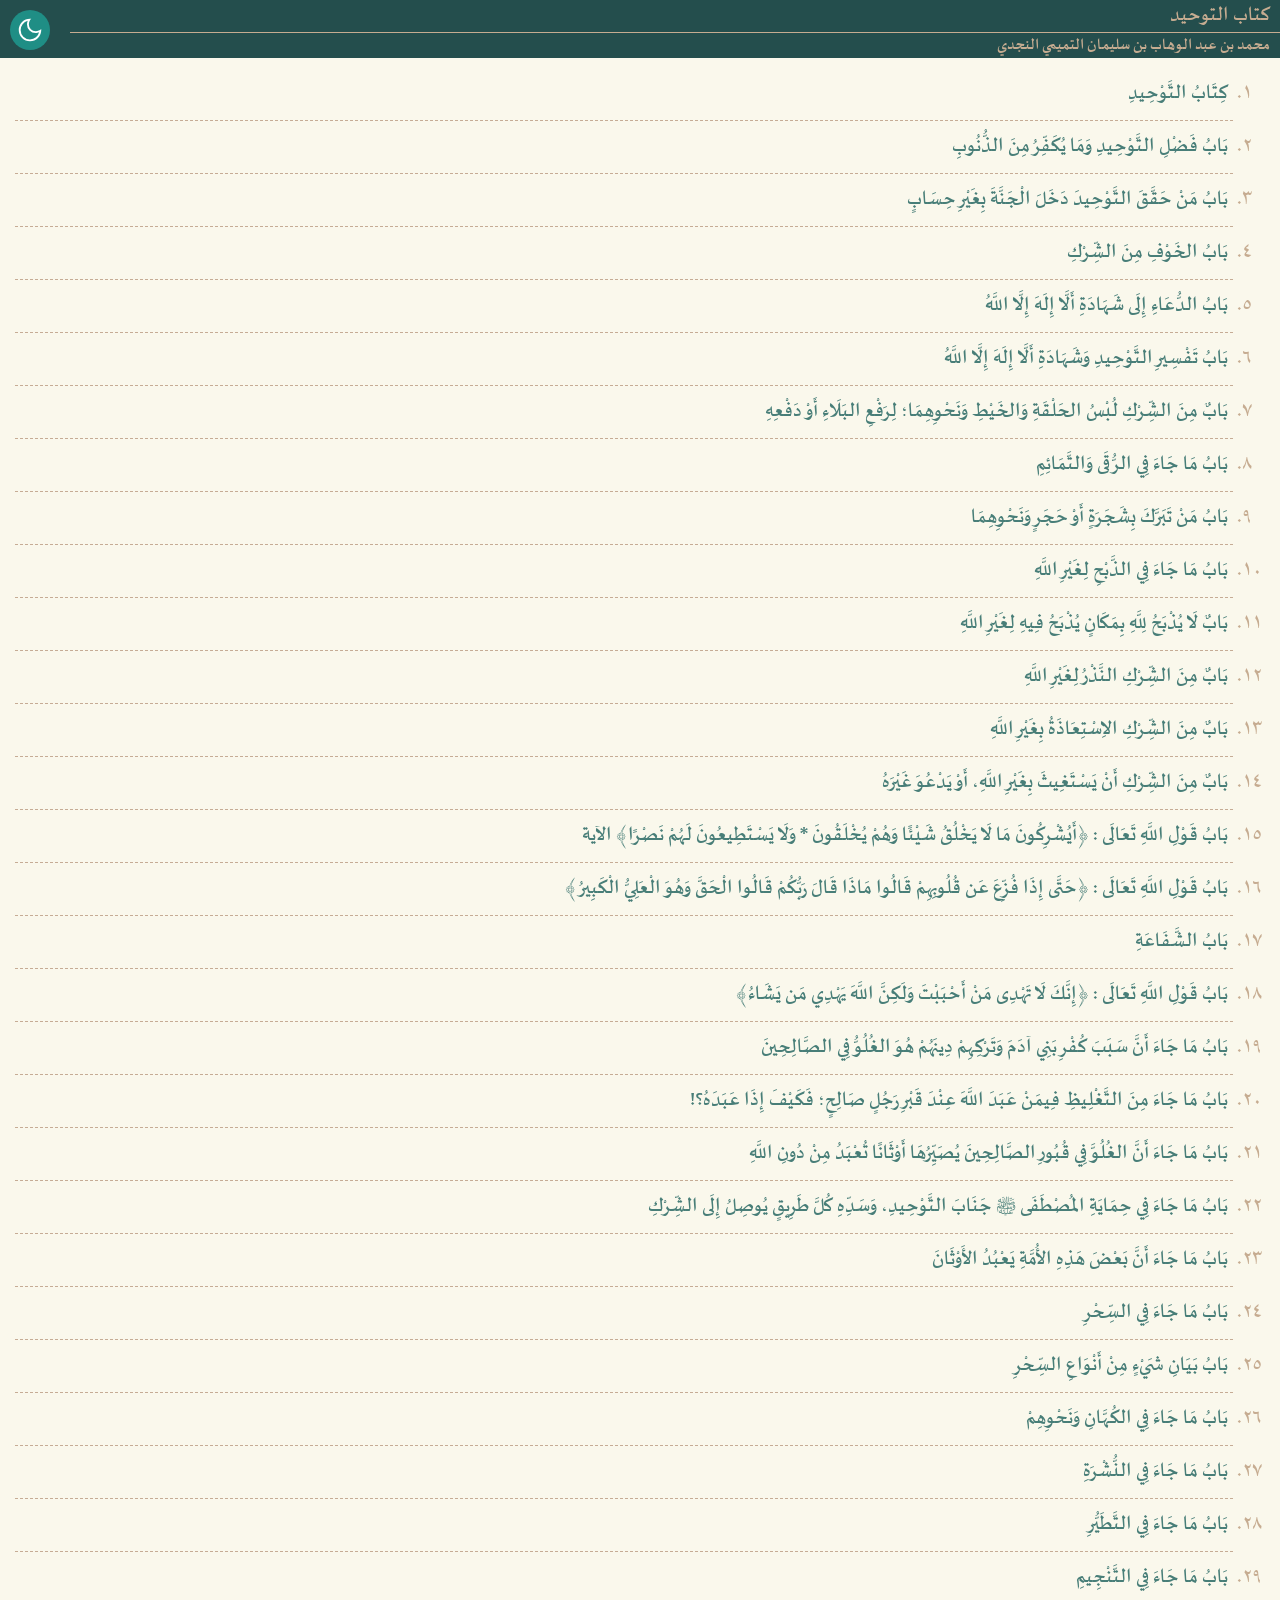
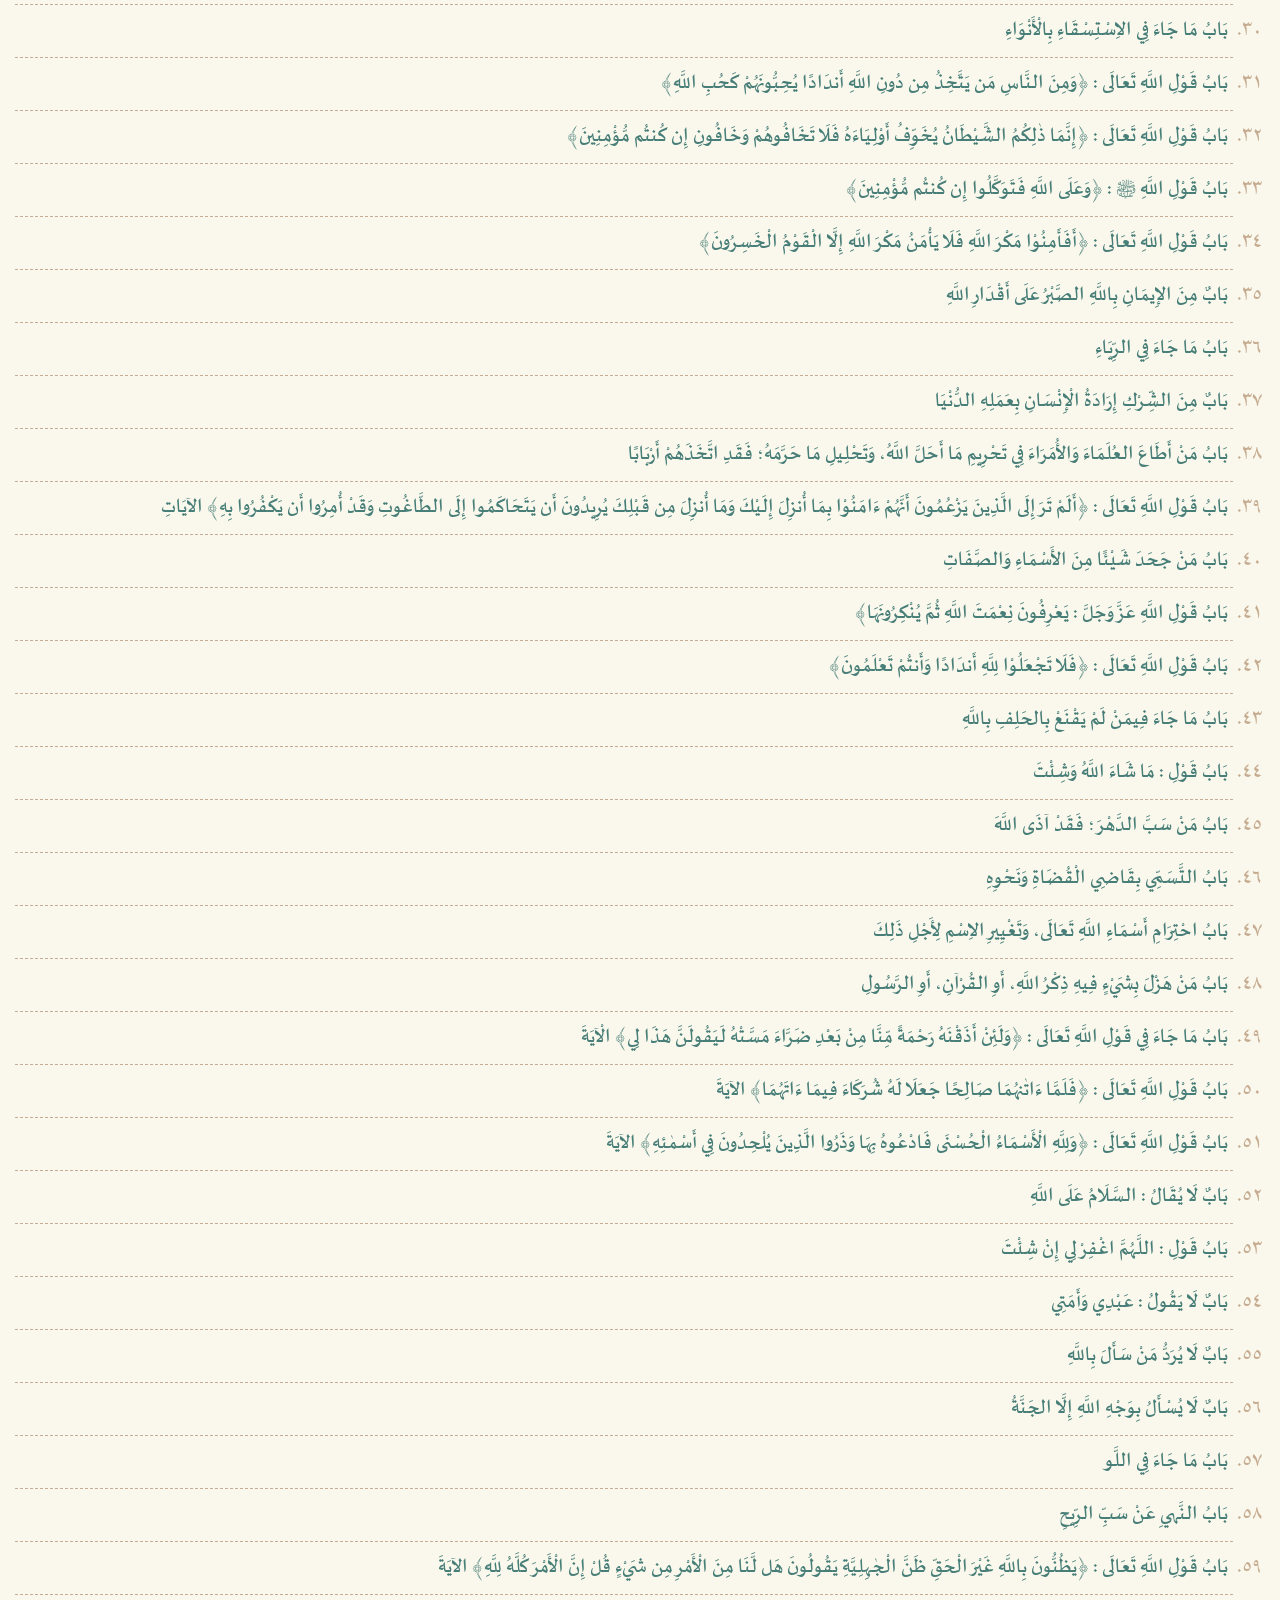
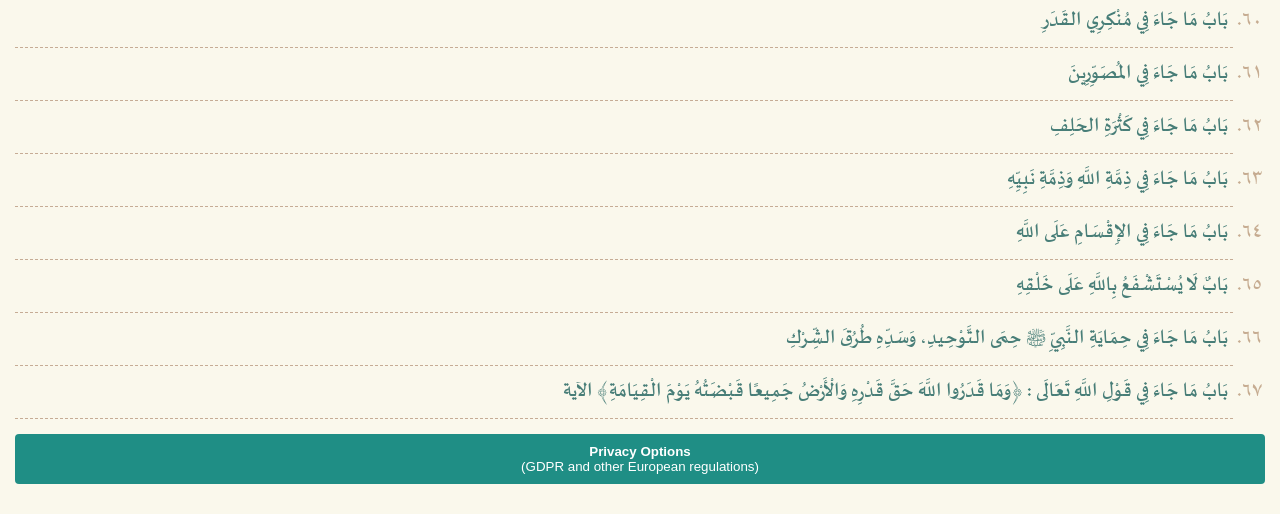
==== index.html @ b3d01fd6 "Add files via upload" ====
<html>
<head>
<meta content='width=device-width, initial-scale=1, maximum-scale=1' name='viewport'/>
<link rel="stylesheet" href="styles.css">
<script src="script.js"></script>
</head>
<body onload="awalmula()" id="utama" class="bodydaftarisi">

<div class="header" id="headerid">
<div class="judul">
<b>
كتاب التوحيد
</b>
</div>
<div class="subjudul">
محمد بن عبد الوهاب بن سليمان التميمي النجدي
</div>
</div>


<div id="tempattampil2" hidden></div>
<textarea id="sumber2" hidden>
<style>#tombolterangid { display: block; } #tombolgelapid { display: none; } #utama { background: #161616; } #daftarisi > li { color:#c6ac91; } #daftarisi > li > a { color: #9e9e9e; } #daftarisi > li > a:active {color: #9e9e9e;} #daftarisi > li > a:hover {color: #9e9e9e;} #daftarisi > li > a:visited {color: #9e9e9e;} #idbodyindex2 {background: #000000} .bagianinti {filter: invert(1)}</style>
</textarea>
<button onclick="nyimpen2()" class="tombolgelap" id="tombolgelapid"></button>
<button onclick="ngapus2()"  class="tombolterang" id="tombolterangid"></button>






<div class="kontenaplikasi"> <div class="tempatelemenonline" id="tempatelemenonlineid" hidden></div>
<ul id="daftarisi">

<li><a href='index2.html#halaman1'>كِتَابُ التَّوْحِيدِ</a></li>
<li><a href='index2.html#halaman2'>بَابُ فَضْلِ التَّوْحِيدِ وَمَا يُكَفِّرُ مِنَ الذُّنُوبِ</a></li>
<li><a href='index2.html#halaman3'>بَابُ مَنْ حَقَّقَ التَّوْحِيدَ دَخَلَ الْجَنَّةَ بِغَيْرِ حِسَابٍ</a></li>
<li><a href='index2.html#halaman4'>بَابُ الخَوْفِ مِنَ الشِّرْكِ</a></li>
<li><a href='index2.html#halaman5'>بَابُ الدُّعَاءِ إِلَى شَهَادَةِ أَلَّا إِلَهَ إِلَّا اللَّهُ</a></li>
<li><a href='index2.html#halaman6'>بَابُ تَفْسِيرِ التَّوْحِيدِ وَشَهَادَةِ أَلَّا إِلَهَ إِلَّا اللَّهُ</a></li>
<li><a href='index2.html#halaman7'>بَابٌ مِنَ الشِّرْكِ لُبْسُ الحَلْقَةِ وَالخَيْطِ وَنَحْوِهِمَا؛ لِرَفْعِ البَلَاءِ أَوْ دَفْعِهِ</a></li>
<li><a href='index2.html#halaman8'>بَابُ مَا جَاءَ فِي الرُّقَى وَالتَّمَائِمِ</a></li>
<li><a href='index2.html#halaman9'>بَابُ مَنْ تَبَرَّكَ بِشَجَرَةٍ أَوْ حَجَرٍ وَنَحْوِهِمَا</a></li>
<li><a href='index2.html#halaman10'>بَابُ مَا جَاءَ فِي الذَّبْحِ لِغَيْرِ اللَّهِ</a></li>
<li><a href='index2.html#halaman11'>بَابٌ لَا يُذْبَحُ لِلَّهِ بِمَكَانٍ يُذْبَحُ فِيهِ لِغَيْرِ اللَّهِ</a></li>
<li><a href='index2.html#halaman12'>بَابٌ مِنَ الشِّرْكِ النَّذْرُ لِغَيْرِ اللَّهِ</a></li>
<li><a href='index2.html#halaman13'>بَابٌ مِنَ الشِّرْكِ الاِسْتِعَاذَةُ بِغَيْرِ اللَّهِ</a></li>
<li><a href='index2.html#halaman14'>بَابٌ مِنَ الشِّرْكِ أَنْ يَسْتَغِيثَ بِغَيْرِ اللَّهِ، أَوْ يَدْعُوَ غَيْرَهُ</a></li>
<li><a href='index2.html#halaman15'>بَابُ قَوْلِ اللَّهِ تَعَالَى : ﴿أَيُشْرِكُونَ مَا لَا يَخْلُقُ شَيْئًا وَهُمْ يُخْلَقُونَ * وَلَا يَسْتَطِيعُونَ لَهُمْ نَصْرًا﴾ الآية</a></li>
<li><a href='index2.html#halaman16'>بَابُ قَوْلِ اللَّهِ تَعَالَى : ﴿حَتَّى إِذَا فُزِّعَ عَن قُلُوبِهِمْ قَالُوا مَاذَا قَالَ رَبُّكُمْ قَالُوا الْحَقَّ وَهُوَ الْعَلِيُّ الْكَبِيرُ﴾</a></li>
<li><a href='index2.html#halaman17'>بَابُ الشَّفَاعَةِ</a></li>
<li><a href='index2.html#halaman18'>بَابُ قَوْلِ اللَّهِ تَعَالَى : ﴿إِنَّكَ لَا تَهْدِى مَنْ أَحْبَبْتَ وَلَكِنَّ اللَّهَ يَهْدِي مَن يَشَاءُ﴾</a></li>
<li><a href='index2.html#halaman19'>بَابُ مَا جَاءَ أَنَّ سَبَبَ كُفْرِ بَنِي آدَمَ وَتَرْكِهِمْ دِينَهُمْ هُوَ الغُلُوُّ فِي الصَّالِحِينَ</a></li>
<li><a href='index2.html#halaman20'>بَابُ مَا جَاءَ مِنَ التَّغْلِيظِ فِيمَنْ عَبَدَ اللَّهَ عِنْدَ قَبْرِ رَجُلٍ صَالِحٍ؛ فَكَيْفَ إِذَا عَبَدَهُ؟!</a></li>
<li><a href='index2.html#halaman21'>بَابُ مَا جَاءَ أَنَّ الغُلُوَّ فِي قُبُورِ الصَّالِحِينَ يُصَيِّرُهَا أَوْثَانًا تُعْبَدُ مِنْ دُونِ اللَّهِ</a></li>
<li><a href='index2.html#halaman22'>بَابُ مَا جَاءَ فِي حِمَايَةِ المُصْطَفَى ﷺ جَنَابَ التَّوْحِيدِ، وَسَدِّهِ كُلَّ طَرِيقٍ يُوصِلُ إِلَى الشِّرْكِ</a></li>
<li><a href='index2.html#halaman23'>بَابُ مَا جَاءَ أَنَّ بَعْضَ هَذِهِ الأُمَّةِ يَعْبُدُ الأَوْثَانَ</a></li>
<li><a href='index2.html#halaman24'>بَابُ مَا جَاءَ فِي السِّحْرِ</a></li>
<li><a href='index2.html#halaman25'>بَابُ بَيَانِ شَيْءٍ مِنْ أَنْوَاعِ السِّحْرِ</a></li>
<li><a href='index2.html#halaman26'>بَابُ مَا جَاءَ فِي الكُهَّانِ وَنَحْوِهِمْ</a></li>
<li><a href='index2.html#halaman27'>بَابُ مَا جَاءَ فِي النُّشْرَةِ</a></li>
<li><a href='index2.html#halaman28'>بَابُ مَا جَاءَ فِي التَّطَيُّرِ</a></li>
<li><a href='index2.html#halaman29'>بَابُ مَا جَاءَ فِي التَّنْجِيمِ</a></li>
<li><a href='index2.html#halaman30'>بَابُ مَا جَاءَ فِي الاِسْتِسْقَاءِ بِالْأَنْوَاءِ</a></li>
<li><a href='index2.html#halaman31'>بَابُ قَوْلِ اللَّهِ تَعَالَى : ﴿وَمِنَ النَّاسِ مَن يَتَّخِذُ مِن دُونِ اللَّهِ أَندَادًا يُحِبُّونَهُمْ كَحُبِ اللَّهِ﴾</a></li>
<li><a href='index2.html#halaman32'>بَابُ قَوْلِ اللَّهِ تَعَالَى : ﴿إِنَّمَا ذٰلِكُمُ الشَّيْطَانُ يُخَوِّفُ أَوْلِيَاءَهُ فَلَا تَخَافُوهُمْ وَخَافُونِ إِن كُنتُم مُّؤْمِنِينَ﴾</a></li>
<li><a href='index2.html#halaman33'>بَابُ قَوْلِ اللَّهِ ﷺ : ﴿وَعَلَى اللَّهِ فَتَوَكَّلُوا إِن كُنتُم مُّؤْمِنِينَ﴾</a></li>
<li><a href='index2.html#halaman34'>بَابُ قَوْلِ اللَّهِ تَعَالَى : ﴿أَفَأَمِنُوْا مَكْرَ اللَّهِ فَلَا يَأْمَنُ مَكْرَ اللَّهِ إِلَّا الْقَوْمُ الْخَسِرُونَ﴾</a></li>
<li><a href='index2.html#halaman35'>بَابٌ مِنَ الإِيمَانِ بِاللَّهِ الصَّبْرُ عَلَى أَقْدَارِ اللَّهِ</a></li>
<li><a href='index2.html#halaman36'>بَابُ مَا جَاءَ فِي الرِّيَاءِ</a></li>
<li><a href='index2.html#halaman37'>بَابٌ مِنَ الشِّرْكِ إِرَادَةُ الْإِنْسَانِ بِعَمَلِهِ الدُّنْيَا</a></li>
<li><a href='index2.html#halaman38'>بَابُ مَنْ أَطَاعَ العُلَمَاءَ وَالأُمَرَاءَ فِي تَحْرِيمِ مَا أَحَلَّ اللَّهُ، وَتَحْلِيلِ مَا حَرَّمَهُ؛ فَقَدِ اتَّخَذَهُمْ أَرْبَابًا</a></li>
<li><a href='index2.html#halaman39'>بَابُ قَوْلِ اللَّهِ تَعَالَى : ﴿أَلَمْ تَرَ إِلَى الَّذِينَ يَزْعُمُونَ أَنَّهُمْ ءَامَنُوْا بِمَا أُنزِلَ إِلَيْكَ وَمَا أُنزِلَ مِن قَبْلِكَ يُرِيدُونَ أَن يَتَحَاكَمُوا إِلَى الطَّاغُوتِ وَقَدْ أُمِرُوا أَن يَكْفُرُوا بِهِ﴾ الآيَاتِ</a></li>
<li><a href='index2.html#halaman40'>بَابُ مَنْ جَحَدَ شَيْئًا مِنَ الأَسْمَاءِ وَالصَّفَاتِ</a></li>
<li><a href='index2.html#halaman41'>بَابُ قَوْلِ اللَّهِ عَزَّ وَجَلَّ : يَعْرِفُونَ نِعْمَتَ اللَّهِ ثُمَّ يُنْكِرُونَهَا﴾</a></li>
<li><a href='index2.html#halaman42'>بَابُ قَوْلِ اللَّهِ تَعَالَى : ﴿فَلَا تَجْعَلُوْا لِلَّهِ أَندَادًا وَأَنتُمْ تَعْلَمُونَ﴾</a></li>
<li><a href='index2.html#halaman43'>بَابُ مَا جَاءَ فِيمَنْ لَمْ يَقْنَعْ بِالحَلِفِ بِاللَّهِ</a></li>
<li><a href='index2.html#halaman44'>بَابُ قَوْلِ : مَا شَاءَ اللَّهُ وَشِئْتَ</a></li>
<li><a href='index2.html#halaman45'>بَابُ مَنْ سَبَّ الدَّهْرَ؛ فَقَدْ آذَى اللَّهَ</a></li>
<li><a href='index2.html#halaman46'>بَابُ التَّسَمِّي بِقَاضِي الْقُضَاةِ وَنَحْوِهِ</a></li>
<li><a href='index2.html#halaman47'>بَابُ احْتِرَامِ أَسْمَاءِ اللَّهِ تَعَالَى، وَتَغْيِيرِ الاِسْمِ لِأَجْلِ ذَلِكَ</a></li>
<li><a href='index2.html#halaman48'>بَابُ مَنْ هَزْلَ بِشَيْءٍ فِيهِ ذِكْرُ اللَّهِ، أَوِ القُرْآنِ، أَوِ الرَّسُولِ</a></li>
<li><a href='index2.html#halaman49'>بَابُ مَا جَاءَ فِي قَوْلِ اللَّهِ تَعَالَى : ﴿وَلَئِنْ أَذَقْنَهُ رَحْمَةً مِّنَّا مِنْ بَعْدِ ضَرَّاءَ مَسَّتْهُ لَيَقُولَنَّ هَذَا لِي﴾ الْآيَةَ</a></li>
<li><a href='index2.html#halaman50'>بَابُ قَوْلِ اللَّهِ تَعَالَى : ﴿فَلَمَّا ءَاتٰنهُمَا صَالِحًا جَعَلَا لَهُ شُرَكَاءَ فِيمَا ءَاتَهُمَا﴾ الآيَةَ</a></li>
<li><a href='index2.html#halaman51'>بَابُ قَوْلِ اللَّهِ تَعَالَى : ﴿وَلِلَّهِ الْأَسْمَاءُ الْحُسْنَى فَادْعُوهُ بِهَا وَذَرُوا الَّذِينَ يُلْحِدُونَ فِي أَسْمٰئِهِ﴾ الآيَةَ</a></li>
<li><a href='index2.html#halaman52'>بَابٌ لَا يُقَالُ : السَّلَامُ عَلَى اللَّهِ</a></li>
<li><a href='index2.html#halaman53'>بَابُ قَوْلِ : اللَّهُمَّ اغْفِرْ لِي إِنْ شِئْتَ</a></li>
<li><a href='index2.html#halaman54'>بَابٌ لَا يَقُولُ : عَبْدِي وَأَمَتِي</a></li>
<li><a href='index2.html#halaman55'>بَابٌ لَا يُرَدُّ مَنْ سَأَلَ بِاللَّهِ</a></li>
<li><a href='index2.html#halaman56'>بَابٌ لَا يُسْأَلُ بِوَجْهِ اللَّهِ إِلَّا الجَنَّةُ</a></li>
<li><a href='index2.html#halaman57'>بَابُ مَا جَاءَ فِي اللَّو</a></li>
<li><a href='index2.html#halaman58'>بَابُ النَّهْيِ عَنْ سَبِّ الرِّيحِ</a></li>
<li><a href='index2.html#halaman59'>بَابُ قَوْلِ اللَّهِ تَعَالَى : ﴿يَظُنُّونَ بِاللَّهِ غَيْرَ الْحَقِّ ظَنَّ الْجٰهِلِيَّةِ يَقُولُونَ هَل لَّنَا مِنَ الْأَمْرِ مِن شَيْءٍ قُلْ إِنَّ الْأَمْرَ كُلَّهُ لِلَّهِ﴾ الآيَةَ</a></li>
<li><a href='index2.html#halaman60'>بَابُ مَا جَاءَ فِي مُنْكِرِي القَدَرِ</a></li>
<li><a href='index2.html#halaman61'>بَابُ مَا جَاءَ فِي المُصَوِّرِينَ</a></li>
<li><a href='index2.html#halaman62'>بَابُ مَا جَاءَ فِي كَثْرَةِ الحَلِفِ</a></li>
<li><a href='index2.html#halaman63'>بَابُ مَا جَاءَ فِي ذِمَّةِ اللَّهِ وَذِمَّةِ نَبِيِّهِ</a></li>
<li><a href='index2.html#halaman64'>بَابُ مَا جَاءَ فِي الإِقْسَامِ عَلَى اللَّهِ</a></li>
<li><a href='index2.html#halaman65'>بَابٌ لَا يُسْتَشْفَعُ بِاللَّهِ عَلَى خَلْقِهِ</a></li>
<li><a href='index2.html#halaman66'>بَابُ مَا جَاءَ فِي حِمَايَةِ النَّبِيِّ ﷺ حِمَى التَّوْحِيدِ، وَسَدِّهِ طُرُقَ الشِّرْكِ</a></li>
<li><a href='index2.html#halaman67'>بَابُ مَا جَاءَ فِي قَوْلِ اللَّهِ تَعَالَى : ﴿وَمَا قَدَرُوا اللَّهَ حَقَّ قَدْرِهِ وَالْأَرْضُ جَمِيعًا قَبْضَتُهُ يَوْمَ الْقِيَامَةِ﴾ الآية</a></li>



</ul>

<button class="tombol-gdpr" style="background: #1f8e85; color: #ffffff; padding: 10px; border: none; border-radius: 4px; width: -webkit-fill-available; margin: 15px 0px;" onclick="setTimeout(() => Android.openPrivacySettings(), 200)"><b>Privacy Options</b><br>(GDPR and other European regulations)</button>
<style>.tombol-gdpr:active { transform: scale(0.95); opacity: 0.8; } </style>

</div>



<script>
function aktifkan_elemen_harus_online() {
	setTimeout(() => {
		document.getElementById("tempatelemenonlineid").innerHTML += "<div class='intionline' id='intionlineid'> <button onclick='kelinkfirebase()'>Tsaqqova Digital Library</button> </div> <style>#tuknampilinlenid { display: block; } .intionline { border: 1px solid #c6ac91; padding: 10px; border-radius: 4px; background-image: url(./images/banner-perpus.png); background-position: center; background-size: cover; } .intionline > button:hover { opacity: 0.7; } .intionline > button:active { opacity: 0.5; } .intionline > button { animation: pentinge 4s infinite; margin: 0px; padding: 10px 15px; padding-left: 32px; color: #ffffff; border: none; border-radius: 4px; overflow: hidden; font-size: 14px; box-shadow: 0 0.5rem 1rem rgba(0,0,0,.15); background-image: url(./images/perpus.svg); background-position: 5px center; background-repeat: no-repeat; background-size: 22px; min-height: 36px; } #tempatelemenonlineid { animation-name: animasiuntukhilangmuncul; animation-duration: 1s; } @keyframes animasiuntukhilangmuncul { 0% { opacity: 0; } 100% { opacity: 1; } } @keyframes pentinge { 0% {background-color:#1f8e85;} 25% {background-color:#244e4d;} 50% {background-color:#1f8e85;} 75% {background-color:#244e4d;} 100% {background-color:#1f8e85;} } </style>";
		document.querySelector('#tempatelemenonlineid').hidden = false;
	}, 500);
}
</script>

 </body>
</html>
---- styles.css ----
@font-face { font-family: 'Arab'; src: url('./font/arab.ttf'); } body { margin: 0px; padding: 0px; } .header { background: #244e4d; margin: 0px; padding: 0px; position: fixed; width: -webkit-fill-available; top: 0px; right: 0px; } .judul { font-size: 24px; font-family: 'Arab'; margin: 0px 0px 0px 70px; padding: 0px 10px; text-align: right; color: #c6ac91; white-space: nowrap; overflow: hidden; text-overflow: ellipsis; direction: rtl; border-bottom: 1px solid #c6ac91; } .subjudul { font-size: 19px; font-family: 'Arab'; margin: 0px 0px 0px 70px; padding: 0px 10px; text-align: right; color: #c6ac91; white-space: nowrap; overflow: hidden; text-overflow: ellipsis; direction: rtl; } .tombolterang { display: none; width: 40px; height: 40px; border-radius: 100%; border: none; background: #1f8e85; position: fixed; top: 10px; left: 10px; background-image: url(./icon/padang.svg); background-position: center; background-size: 30px; background-repeat: no-repeat; z-index: 9; } .tombolgelap { display: block; width: 40px; height: 40px; border-radius: 100%; border: none; background: #1f8e85; position: fixed; top: 10px; left: 10px; background-image: url(./icon/peteng.svg); background-position: center; background-size: 30px; background-repeat: no-repeat; z-index: 9; } .kontenaplikasi { width: -webkit-fill-available; margin: 5px; padding: 10px; } ul { margin: 0px; direction: rtl; font-family: 'Arab'; list-style: arabic-indic; font-size: 24px; padding-right: 32px; } li { color: #c6ac91; border-bottom: 1px dashed #c6ac95; } a { text-decoration: none; display: block; padding: 10px 5px; -webkit-tap-highlight-color: #ffffff00; color: #487e78; } a:active { opacity: 0.5; color: #487e78; } a:hover { opacity: 0.5; color: #487e78; } a:visited { color: #487e78; } .bodydaftarisi { background: #faf8ec; } .bagianinti { margin: 10px; width: -webkit-fill-available; } .bagianinti > img { width: 100%; padding: 0px; margin: 0px; } .bagianinti > a { width: -webkit-fill-available; height: 7vw; padding: 0px; margin: 0px; } .tempatelemenonline { margin: 5px 0px; }
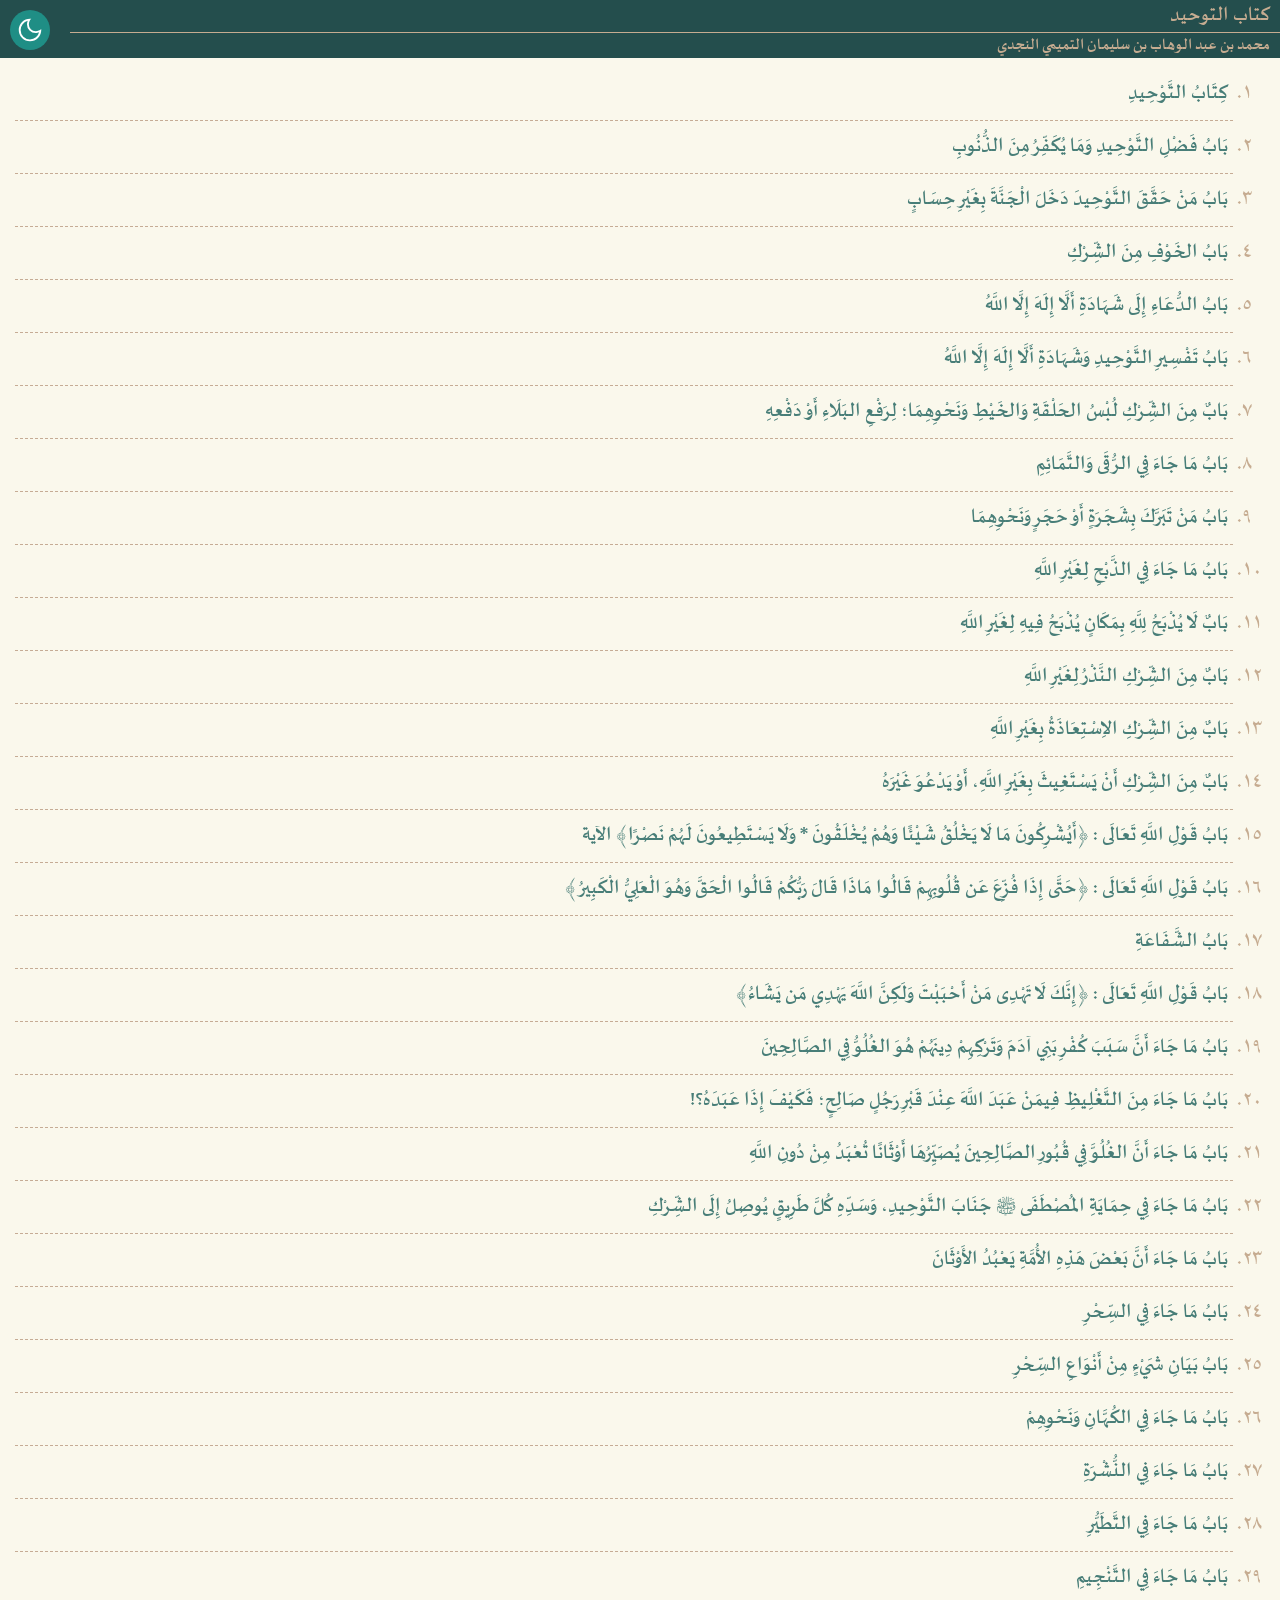
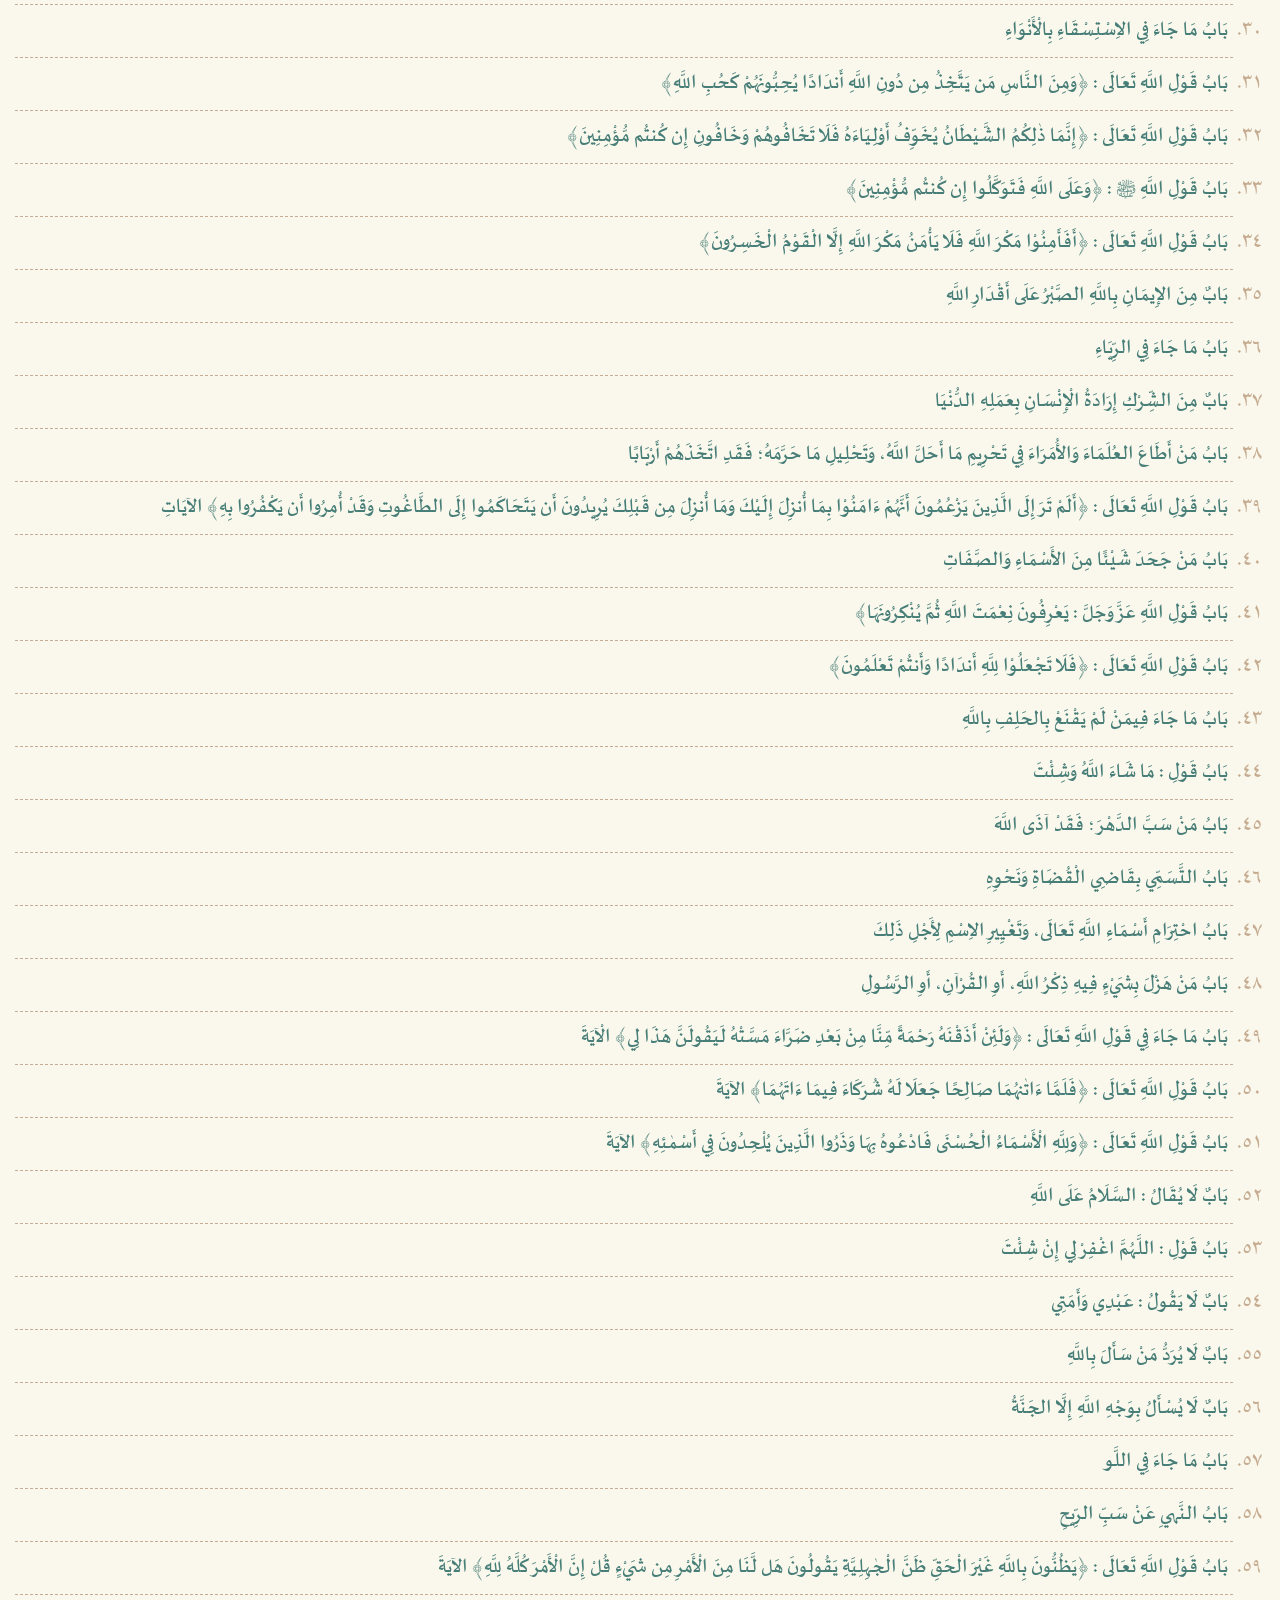
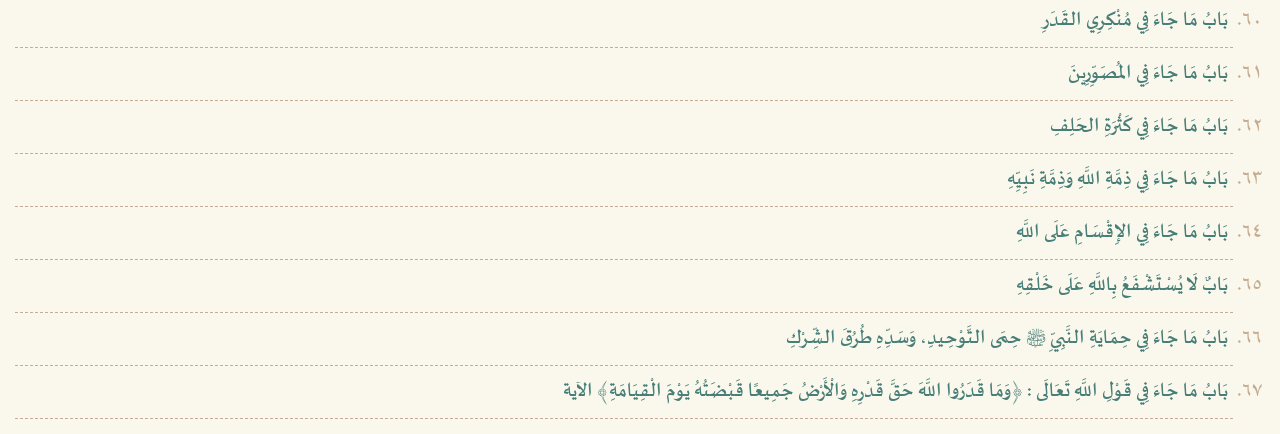
==== commit ac73b8e2: "Add files via upload" ====
--- a/index.html
+++ b/index.html
@@ -105,8 +105,7 @@
 
 </ul>
 
-<button class="tombol-gdpr" style="background: #1f8e85; color: #ffffff; padding: 10px; border: none; border-radius: 4px; width: -webkit-fill-available; margin: 15px 0px;" onclick="setTimeout(() => Android.openPrivacySettings(), 200)"><b>Privacy Options</b><br>(GDPR and other European regulations)</button>
-<style>.tombol-gdpr:active { transform: scale(0.95); opacity: 0.8; } </style>
+
 
 </div>
 
